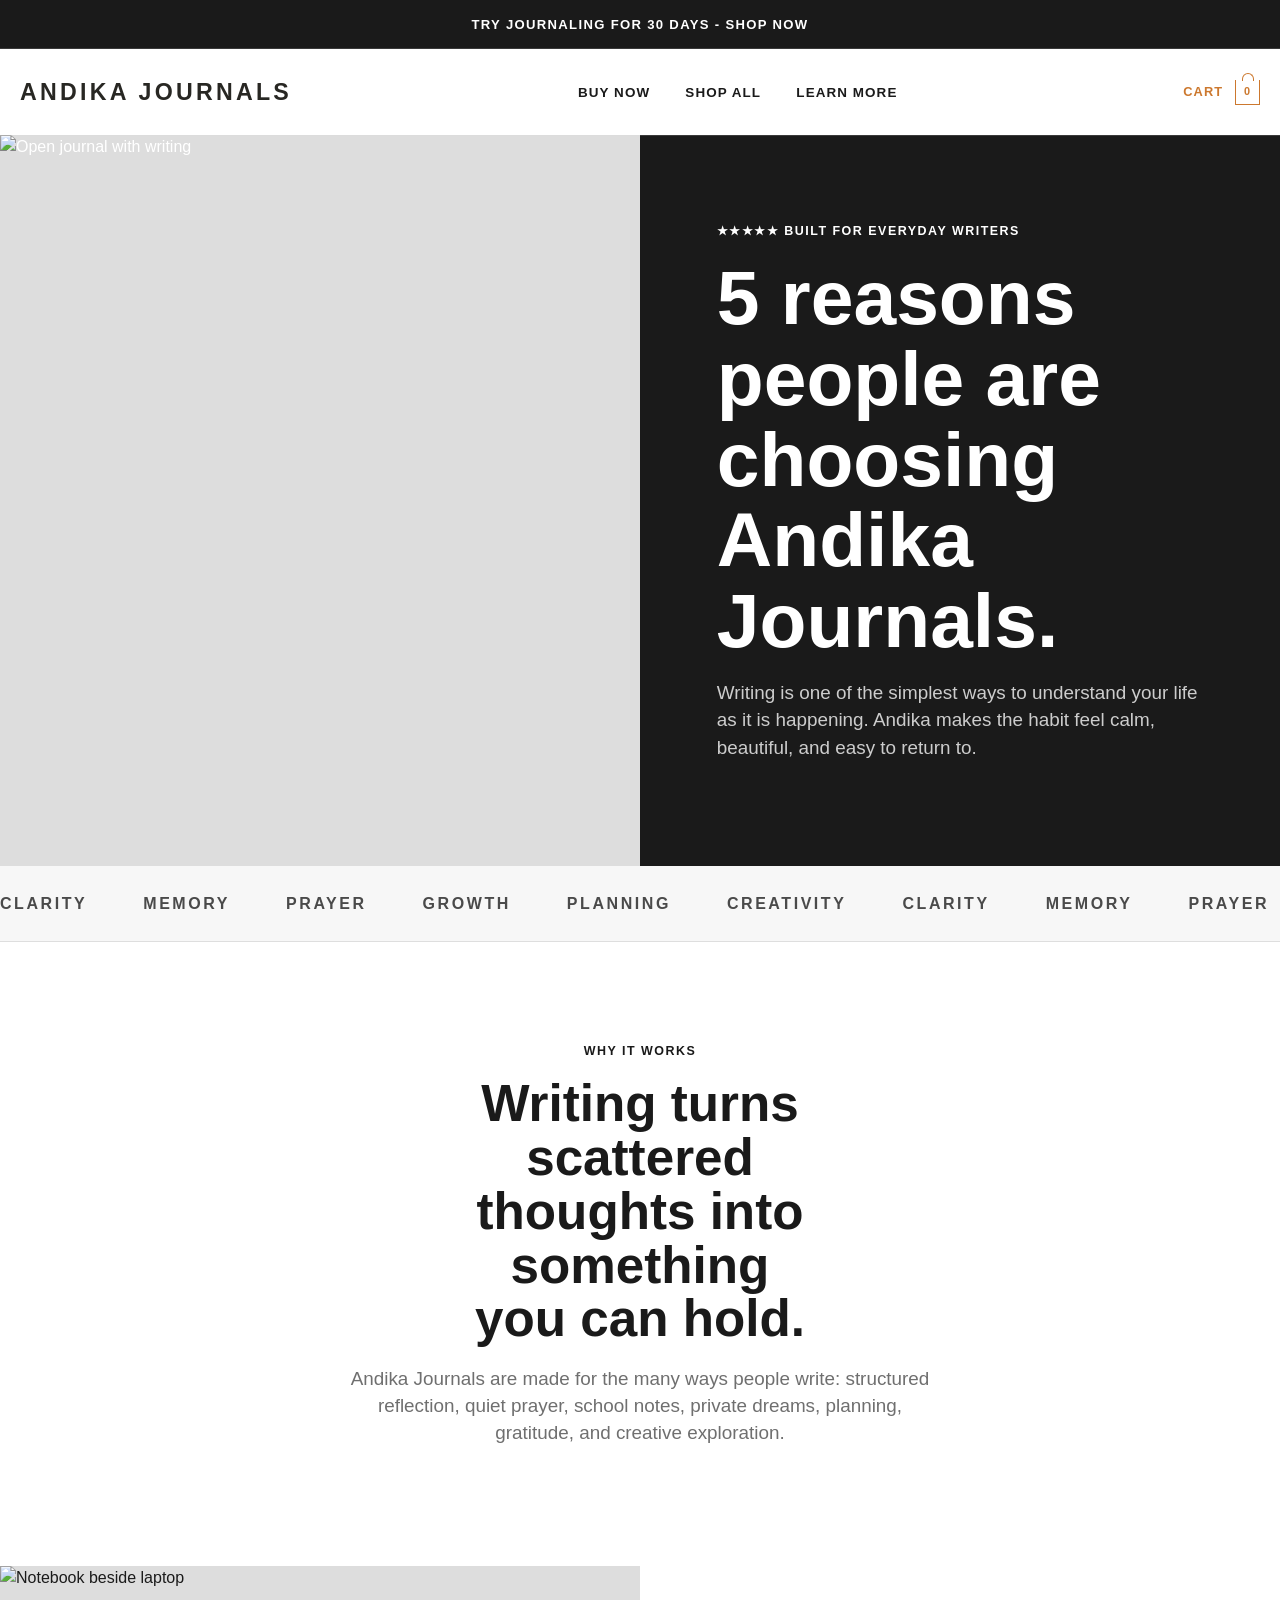
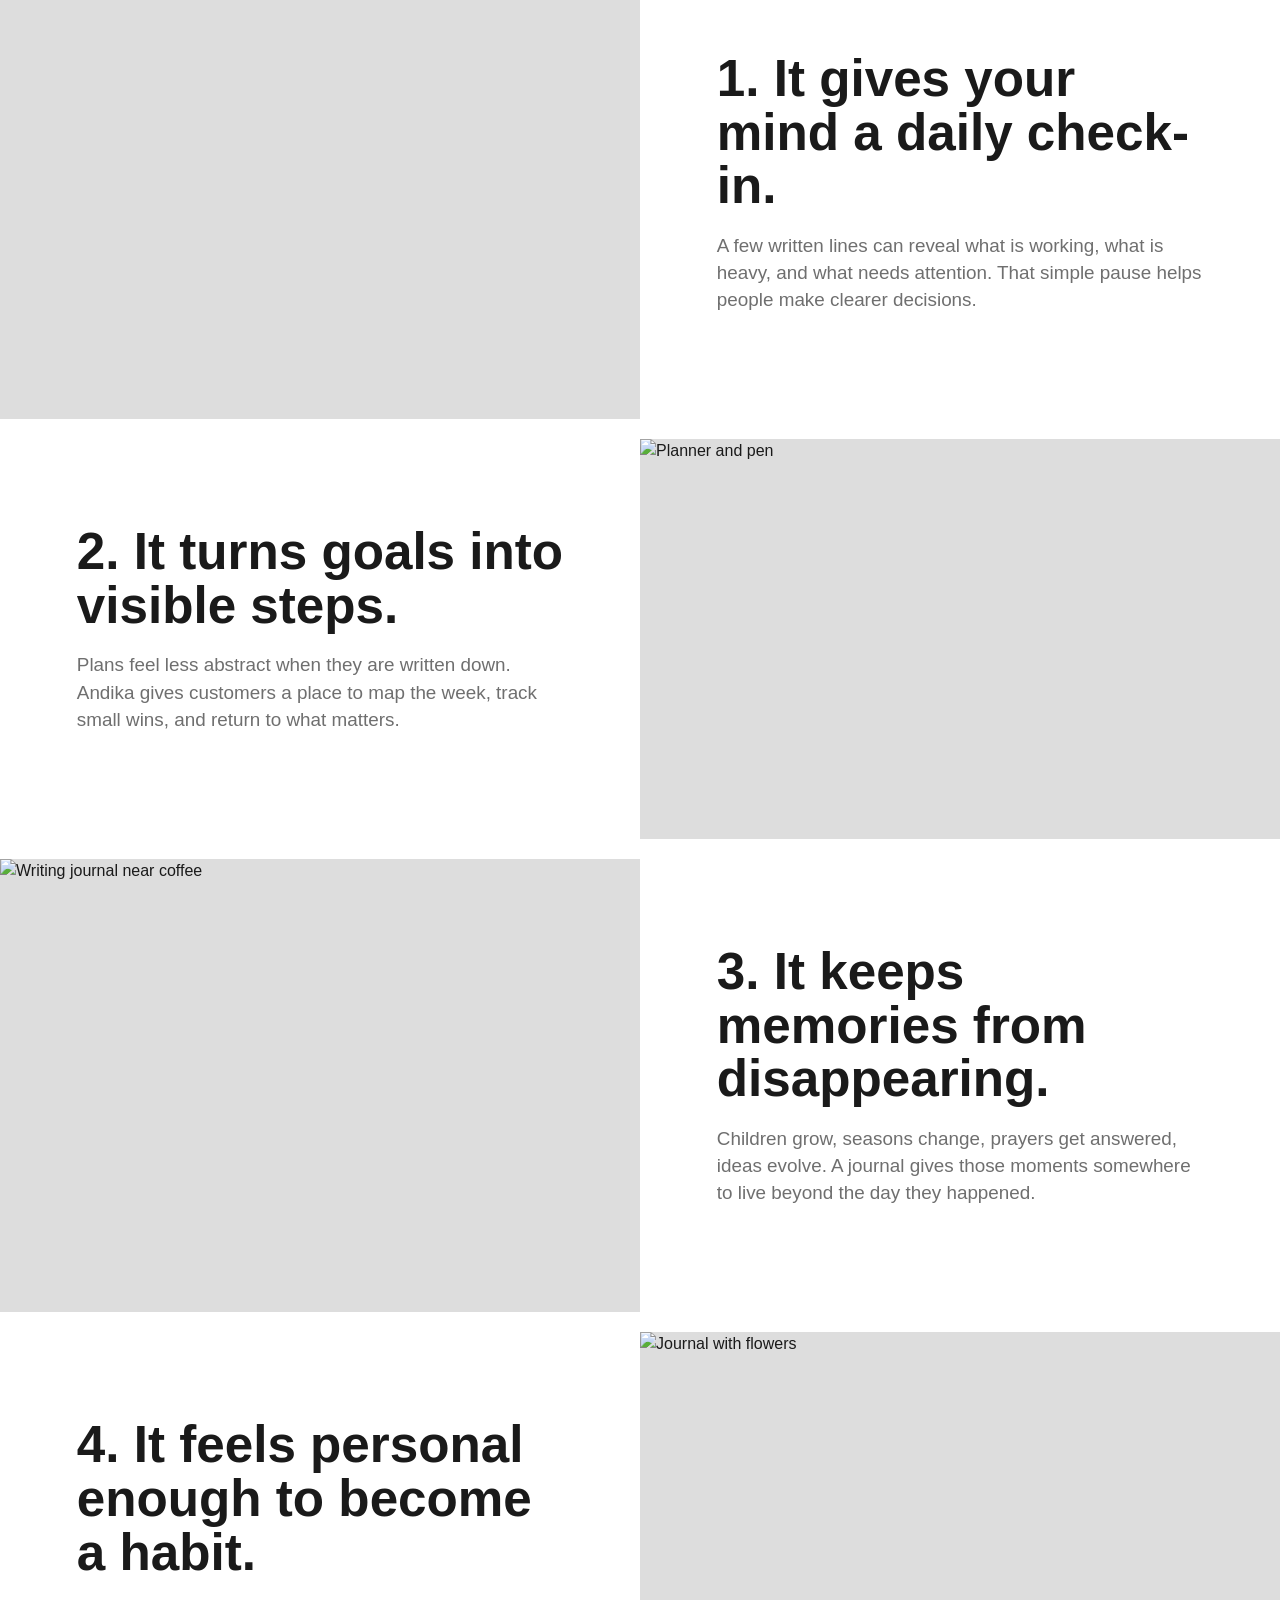
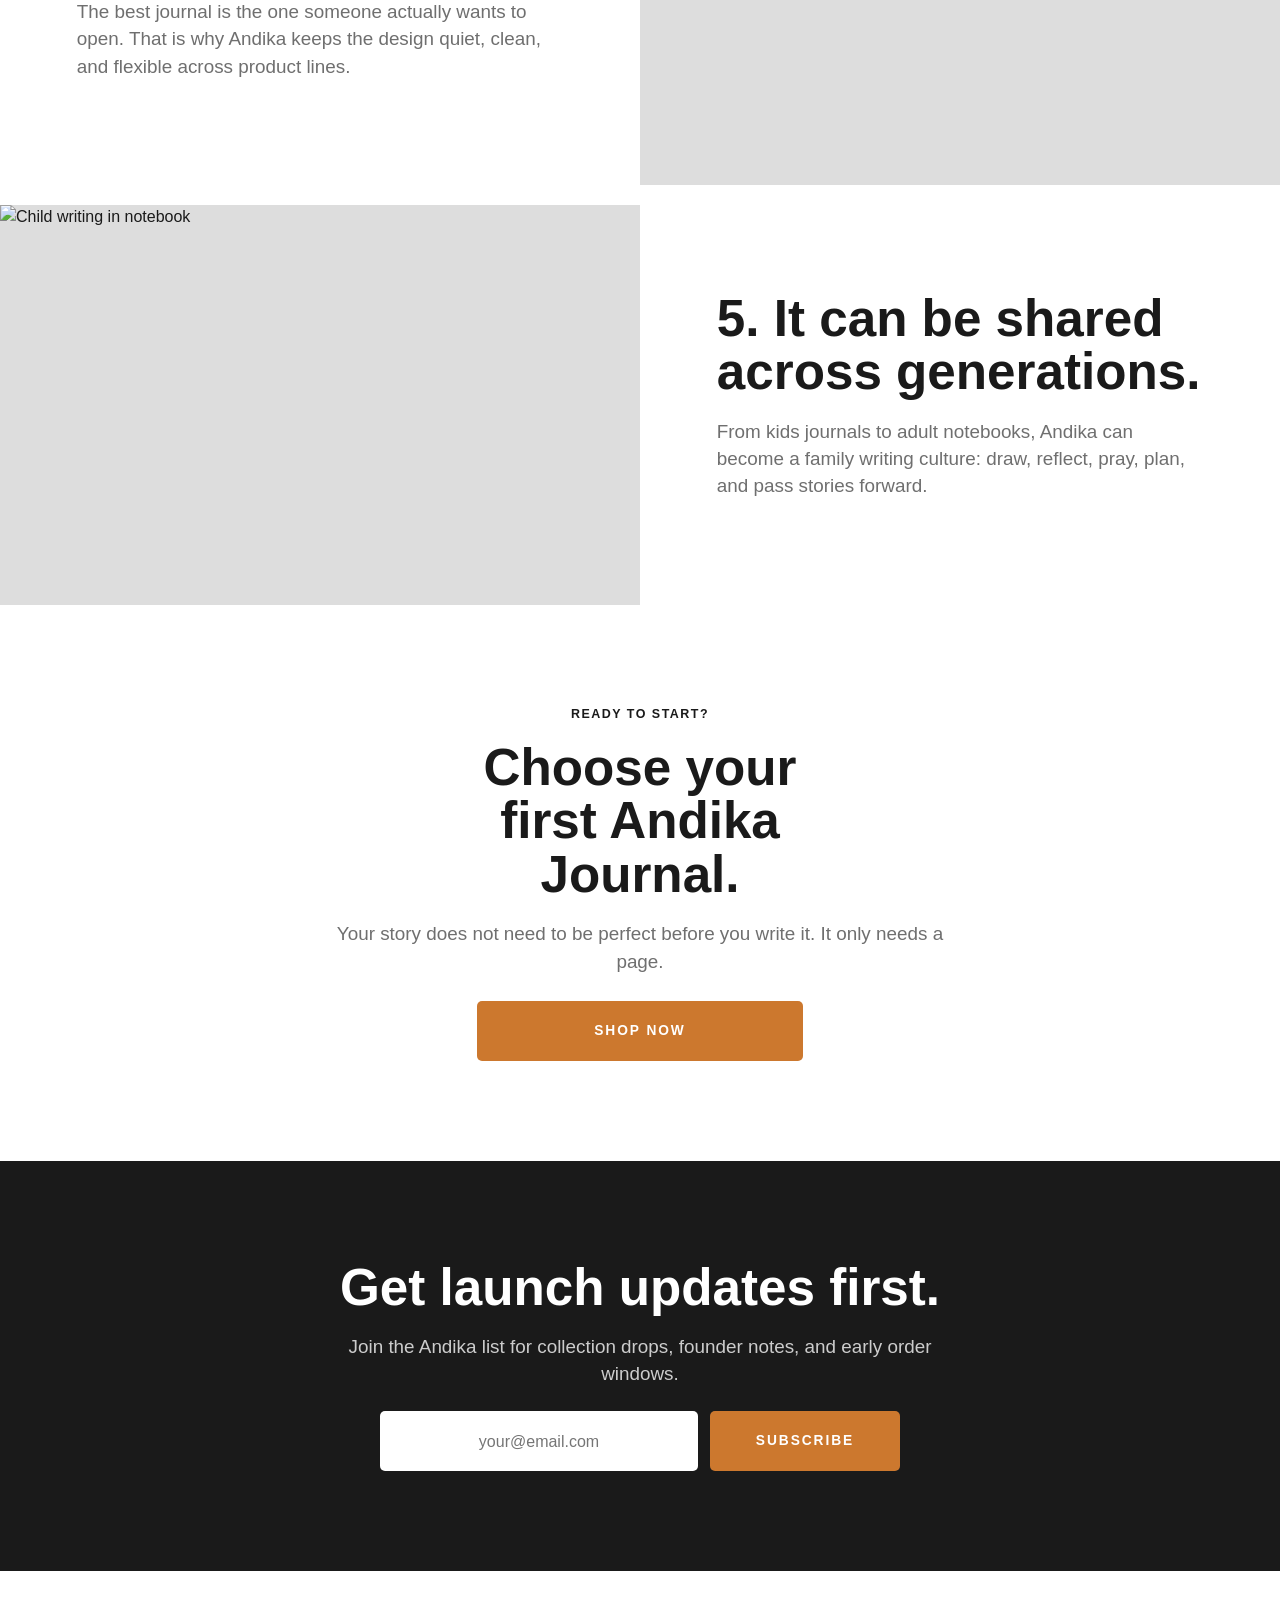
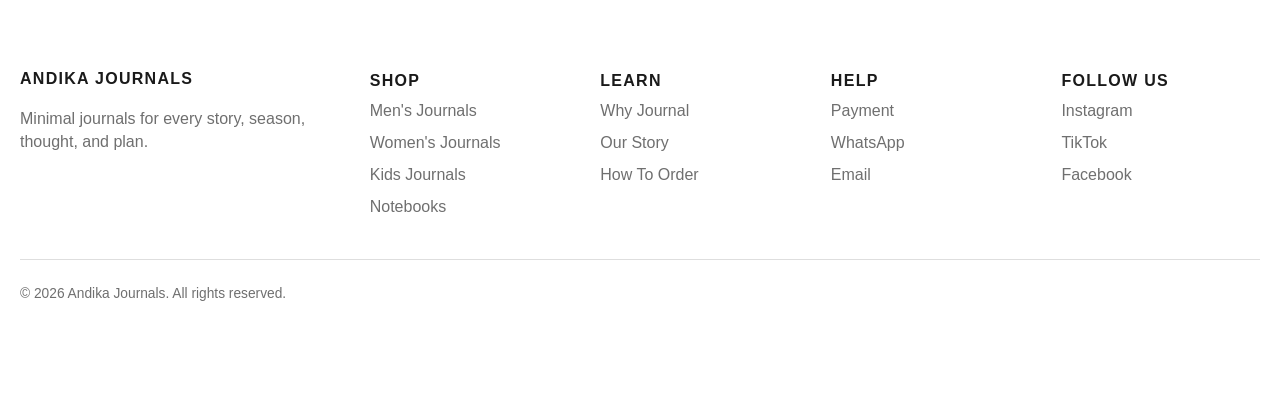
==== learn.html @ aefa87f6 "Redesign Andika Journals as multi-page demo" ====
<!doctype html>
<html lang="en">
<head>
  <meta charset="utf-8">
  <meta name="viewport" content="width=device-width, initial-scale=1">
  <title>5 Reasons To Start Journaling | Andika Journals</title>
  <meta name="description" content="Five reasons people use Andika Journals to write, reflect, grow, and share their stories.">
  <link rel="stylesheet" href="styles.css">
</head>
<body>
  <a class="announcement" href="shop.html">Try journaling for 30 days - shop now</a>

  <header class="site-header">
    <div class="header-inner">
      <button class="menu-toggle" type="button" aria-label="Open menu" aria-expanded="false" data-menu-toggle><span></span></button>
      <a class="brand" href="index.html">Andika Journals</a>
      <nav class="nav-links" aria-label="Primary navigation">
        <a href="shop.html#order">Buy Now</a>
        <a href="shop.html#collection">Shop All</a>
        <a href="learn.html">Learn More</a>
      </nav>
      <a class="header-action" href="shop.html#order"><span>Cart</span><span class="bag">0</span></a>
    </div>
    <nav class="mobile-panel" data-mobile-panel aria-label="Mobile navigation">
      <a href="shop.html#order">Buy Now</a>
      <a href="shop.html#collection">Shop All</a>
      <a href="learn.html">Learn More</a>
      <a href="index.html">Home</a>
    </nav>
  </header>

  <main>
    <section class="split-hero dark">
      <div class="split-media">
        <img src="https://images.unsplash.com/photo-1455390582262-044cdead277a?auto=format&fit=crop&w=1500&q=85" alt="Open journal with writing">
      </div>
      <div class="split-content">
        <p class="stars">★★★★★ Built for everyday writers</p>
        <h1>5 reasons people are choosing Andika Journals.</h1>
        <p class="text">Writing is one of the simplest ways to understand your life as it is happening. Andika makes the habit feel calm, beautiful, and easy to return to.</p>
      </div>
    </section>

    <section class="press-strip" aria-label="Reasons highlight">
      <div class="press-track">
        <span>Clarity</span><span>Memory</span><span>Prayer</span><span>Growth</span><span>Planning</span><span>Creativity</span>
        <span>Clarity</span><span>Memory</span><span>Prayer</span><span>Growth</span><span>Planning</span><span>Creativity</span>
      </div>
    </section>

    <section class="rich-text">
      <div class="page-width">
        <p class="eyebrow">Why it works</p>
        <h2>Writing turns scattered thoughts into something you can hold.</h2>
        <p class="text">Andika Journals are made for the many ways people write: structured reflection, quiet prayer, school notes, private dreams, planning, gratitude, and creative exploration.</p>
      </div>
    </section>

    <section class="reason-list">
      <article class="reason-row">
        <div class="split-media">
          <img src="https://images.unsplash.com/photo-1516321318423-f06f85e504b3?auto=format&fit=crop&w=1400&q=85" alt="Notebook beside laptop">
        </div>
        <div class="split-content">
          <h2>1. It gives your mind a daily check-in.</h2>
          <p class="text">A few written lines can reveal what is working, what is heavy, and what needs attention. That simple pause helps people make clearer decisions.</p>
        </div>
      </article>

      <article class="reason-row reverse">
        <div class="split-media">
          <img src="https://images.unsplash.com/photo-1506784983877-45594efa4cbe?auto=format&fit=crop&w=1400&q=85" alt="Planner and pen">
        </div>
        <div class="split-content">
          <h2>2. It turns goals into visible steps.</h2>
          <p class="text">Plans feel less abstract when they are written down. Andika gives customers a place to map the week, track small wins, and return to what matters.</p>
        </div>
      </article>

      <article class="reason-row">
        <div class="split-media">
          <img src="https://images.unsplash.com/photo-1499750310107-5fef28a66643?auto=format&fit=crop&w=1400&q=85" alt="Writing journal near coffee">
        </div>
        <div class="split-content">
          <h2>3. It keeps memories from disappearing.</h2>
          <p class="text">Children grow, seasons change, prayers get answered, ideas evolve. A journal gives those moments somewhere to live beyond the day they happened.</p>
        </div>
      </article>

      <article class="reason-row reverse">
        <div class="split-media">
          <img src="https://images.unsplash.com/photo-1512316609839-ce289d3eba0a?auto=format&fit=crop&w=1400&q=85" alt="Journal with flowers">
        </div>
        <div class="split-content">
          <h2>4. It feels personal enough to become a habit.</h2>
          <p class="text">The best journal is the one someone actually wants to open. That is why Andika keeps the design quiet, clean, and flexible across product lines.</p>
        </div>
      </article>

      <article class="reason-row">
        <div class="split-media">
          <img src="https://images.unsplash.com/photo-1503676260728-1c00da094a0b?auto=format&fit=crop&w=1400&q=85" alt="Child writing in notebook">
        </div>
        <div class="split-content">
          <h2>5. It can be shared across generations.</h2>
          <p class="text">From kids journals to adult notebooks, Andika can become a family writing culture: draw, reflect, pray, plan, and pass stories forward.</p>
        </div>
      </article>
    </section>

    <section class="rich-text">
      <div class="page-width">
        <p class="eyebrow">Ready to start?</p>
        <h2>Choose your first Andika Journal.</h2>
        <p class="text">Your story does not need to be perfect before you write it. It only needs a page.</p>
        <div class="actions" style="justify-content:center;">
          <a class="button" href="shop.html">Shop Now</a>
        </div>
      </div>
    </section>

    <section class="newsletter">
      <h2>Get launch updates first.</h2>
      <p class="text" style="margin-inline:auto;">Join the Andika list for collection drops, founder notes, and early order windows.</p>
      <form action="https://formspree.io/f/YOUR_FORM_ID" method="POST">
        <input type="email" name="email" placeholder="your@email.com" aria-label="Email address" required>
        <button class="button" type="submit">Subscribe</button>
      </form>
    </section>
  </main>

  <footer class="footer">
    <div class="page-width">
      <div class="footer-grid">
        <div><h2>Andika Journals</h2><p>Minimal journals for every story, season, thought, and plan.</p></div>
        <div><h3>Shop</h3><a href="shop.html#collection">Men's Journals</a><a href="shop.html#collection">Women's Journals</a><a href="shop.html#collection">Kids Journals</a><a href="shop.html#collection">Notebooks</a></div>
        <div><h3>Learn</h3><a href="learn.html">Why Journal</a><a href="index.html">Our Story</a><a href="shop.html#order">How To Order</a></div>
        <div><h3>Help</h3><a href="shop.html#order">Payment</a><a href="https://wa.me/254XXXXXXXXX?text=Hi%20I%20have%20a%20question%20about%20my%20order">WhatsApp</a><a href="mailto:hello@andikajournals.com">Email</a></div>
        <div><h3>Follow Us</h3><a href="#">Instagram</a><a href="#">TikTok</a><a href="#">Facebook</a></div>
      </div>
      <div class="footer-bottom">&copy; <span id="year"></span> Andika Journals. All rights reserved.</div>
    </div>
  </footer>

  <script src="script.js"></script>
</body>
</html>
---- styles.css ----
:root {
  --ink: #1a1a1a;
  --paper: #ffffff;
  --soft: #f7f7f7;
  --line: #dedede;
  --muted: #6f6f6f;
  --accent: #cc782e;
  --accent-dark: #a65e22;
  --max: 1240px;
}

* {
  box-sizing: border-box;
}

html {
  scroll-behavior: smooth;
}

body {
  margin: 0;
  background: var(--paper);
  color: var(--ink);
  font-family: "Arial", "Helvetica Neue", Helvetica, sans-serif;
  line-height: 1.45;
  -webkit-font-smoothing: antialiased;
}

img {
  display: block;
  width: 100%;
  height: 100%;
  object-fit: cover;
}

a {
  color: inherit;
  text-decoration: none;
}

button,
input,
select {
  font: inherit;
}

.announcement {
  background: var(--ink);
  color: var(--paper);
  display: block;
  padding: 0.95rem 1rem;
  text-align: center;
  font-size: 0.82rem;
  font-weight: 700;
  letter-spacing: 0.1em;
  text-transform: uppercase;
}

.site-header {
  position: sticky;
  top: 0;
  z-index: 50;
  background: var(--paper);
  box-shadow: 0 0 1px #d8d8d8;
}

.header-inner {
  width: min(100% - 2rem, var(--max));
  min-height: 86px;
  margin: 0 auto;
  display: grid;
  grid-template-columns: 44px 1fr auto;
  align-items: center;
  gap: 1rem;
}

.brand {
  justify-self: center;
  color: #282723;
  font-size: clamp(1.05rem, 2vw, 1.45rem);
  font-weight: 900;
  letter-spacing: 0.14em;
  text-transform: uppercase;
}

.menu-toggle {
  width: 44px;
  height: 44px;
  display: inline-flex;
  align-items: center;
  justify-content: center;
  border: 0;
  background: transparent;
  color: var(--ink);
  cursor: pointer;
}

.menu-toggle span,
.menu-toggle span::before,
.menu-toggle span::after {
  width: 19px;
  height: 1.5px;
  display: block;
  background: currentColor;
  content: "";
}

.menu-toggle span {
  position: relative;
}

.menu-toggle span::before,
.menu-toggle span::after {
  position: absolute;
  left: 0;
}

.menu-toggle span::before {
  top: -6px;
}

.menu-toggle span::after {
  top: 6px;
}

.nav-links {
  display: none;
  align-items: center;
  gap: 2.2rem;
  font-size: 0.84rem;
  font-weight: 700;
  letter-spacing: 0.08em;
  text-transform: uppercase;
}

.header-action {
  display: inline-flex;
  align-items: center;
  gap: 0.75rem;
  color: var(--accent);
  font-size: 0.8rem;
  font-weight: 800;
  letter-spacing: 0.08em;
  text-transform: uppercase;
}

.bag {
  width: 25px;
  height: 25px;
  display: inline-grid;
  place-items: center;
  border: 1.5px solid var(--accent);
  border-top-width: 0;
  position: relative;
  font-size: 0.68rem;
}

.bag::before {
  content: "";
  width: 10px;
  height: 7px;
  position: absolute;
  top: -7px;
  left: 50%;
  border: 1.5px solid var(--accent);
  border-bottom: 0;
  border-radius: 10px 10px 0 0;
  transform: translateX(-50%);
}

.mobile-panel {
  display: none;
  border-top: 1px solid var(--line);
  background: var(--paper);
}

.mobile-panel.open {
  display: block;
}

.mobile-panel a {
  display: block;
  padding: 1rem 1.5rem;
  border-bottom: 1px solid var(--line);
  font-size: 0.9rem;
  font-weight: 800;
  letter-spacing: 0.08em;
  text-transform: uppercase;
}

.button {
  min-height: 60px;
  width: 100%;
  max-width: 326px;
  display: inline-flex;
  align-items: center;
  justify-content: center;
  border: 0;
  border-radius: 5px;
  background: var(--accent);
  color: var(--paper);
  cursor: pointer;
  padding: 0 2rem;
  font-size: 0.86rem;
  font-weight: 800;
  letter-spacing: 0.14em;
  line-height: 1;
  text-align: center;
  text-transform: uppercase;
  transition: background 180ms ease, transform 180ms ease;
}

.button:hover {
  background: var(--accent-dark);
  transform: translateY(-1px);
}

.button.dark {
  background: var(--ink);
}

.button.dark:hover {
  background: #000;
}

.button.light {
  background: var(--paper);
  color: var(--ink);
}

.page-width {
  width: min(100% - 2rem, var(--max));
  margin: 0 auto;
}

.split-hero,
.split-section {
  display: grid;
  grid-template-columns: 1fr;
  background: var(--soft);
}

.split-hero.dark {
  background: var(--ink);
  color: var(--paper);
}

.split-media {
  min-height: 360px;
  background: #ddd;
}

.split-content {
  min-height: 360px;
  display: flex;
  flex-direction: column;
  justify-content: center;
  padding: clamp(2.5rem, 7vw, 5.4rem) clamp(1.5rem, 6vw, 5rem);
}

.split-content.center {
  align-items: center;
  text-align: center;
}

.split-content.white {
  background: var(--paper);
  color: var(--ink);
}

.stars,
.eyebrow {
  margin: 0 0 1.1rem;
  font-size: 0.78rem;
  font-weight: 800;
  letter-spacing: 0.12em;
  text-transform: uppercase;
}

.stars {
  color: inherit;
}

h1,
h2,
h3,
p {
  margin-top: 0;
}

h1,
h2 {
  margin-bottom: 1.15rem;
  color: inherit;
  font-weight: 800;
  letter-spacing: 0;
  line-height: 1.05;
}

h1 {
  font-size: clamp(2.55rem, 6vw, 5.6rem);
}

h2 {
  font-size: clamp(2rem, 4vw, 3.65rem);
}

h3 {
  margin-bottom: 0.55rem;
  font-size: 1.16rem;
  font-weight: 800;
  line-height: 1.2;
}

.text {
  max-width: 38rem;
  color: var(--muted);
  font-size: clamp(1rem, 2vw, 1.18rem);
}

.dark .text,
.newsletter .text {
  color: rgba(255, 255, 255, 0.78);
}

.actions {
  display: flex;
  flex-wrap: wrap;
  gap: 1rem;
  margin-top: 1.6rem;
}

.center .actions {
  justify-content: center;
}

.press-strip {
  overflow: hidden;
  background: var(--soft);
  border-bottom: 1px solid var(--line);
}

.press-track {
  width: max-content;
  display: flex;
  gap: 3.5rem;
  padding: 1.6rem 0;
  animation: marquee 28s linear infinite;
}

.press-track span {
  color: #111;
  font-size: 1rem;
  font-weight: 900;
  letter-spacing: 0.16em;
  text-transform: uppercase;
  opacity: 0.75;
}

@keyframes marquee {
  from {
    transform: translateX(0);
  }
  to {
    transform: translateX(-50%);
  }
}

.rich-text {
  padding: clamp(3rem, 8vw, 6.25rem) 0;
  text-align: center;
}

.rich-text h2 {
  max-width: 12ch;
  margin-inline: auto;
}

.rich-text .text {
  margin-inline: auto;
}

.section {
  padding: clamp(3.2rem, 7vw, 6.25rem) 0;
}

.section-head {
  margin-bottom: 2.2rem;
  text-align: center;
}

.section-head h2 {
  max-width: 14ch;
  margin-inline: auto;
}

.product-grid {
  display: grid;
  grid-template-columns: 1fr;
  gap: 1rem;
}

.product-card {
  position: relative;
  overflow: hidden;
  background: var(--soft);
}

.product-image {
  aspect-ratio: 1 / 1.16;
  background: #ddd;
}

.product-card:hover .quick-shop,
.product-card:focus-within .quick-shop {
  opacity: 1;
  transform: translateY(0);
}

.badge {
  position: absolute;
  top: 1rem;
  left: 1rem;
  z-index: 2;
  background: var(--accent);
  color: var(--paper);
  padding: 0.45rem 0.7rem;
  border-radius: 2px;
  font-size: 0.72rem;
  font-weight: 800;
  letter-spacing: 0.09em;
  text-transform: uppercase;
}

.quick-shop {
  position: absolute;
  right: 1.4rem;
  bottom: 8.3rem;
  left: 1.4rem;
  opacity: 0;
  transform: translateY(12px);
  transition: opacity 180ms ease, transform 180ms ease;
}

.product-info {
  background: var(--paper);
  padding: 1.35rem 0 0;
}

.product-info h3 {
  margin-bottom: 0.2rem;
}

.product-tag {
  margin-bottom: 0.55rem;
  color: var(--muted);
  font-size: 0.95rem;
}

.price {
  display: flex;
  align-items: baseline;
  gap: 0.55rem;
  font-size: 0.96rem;
  font-weight: 800;
}

.price s {
  color: var(--muted);
  font-weight: 500;
}

.benefits {
  display: grid;
  grid-template-columns: 1fr;
  gap: 1rem;
}

.benefit {
  padding: 2rem 1.4rem;
  border: 1px solid var(--line);
  text-align: center;
}

.benefit svg {
  width: 42px;
  height: 42px;
  margin-bottom: 1.2rem;
  color: var(--accent);
}

.quotes {
  display: grid;
  grid-template-columns: 1fr;
  gap: 1rem;
}

.quote {
  padding: 1.8rem;
  background: var(--soft);
}

.quote p {
  font-size: 1.1rem;
}

.quote strong {
  font-size: 0.85rem;
  letter-spacing: 0.08em;
  text-transform: uppercase;
}

.newsletter {
  background: var(--ink);
  color: var(--paper);
  padding: clamp(4.5rem, 9vw, 6.25rem) 1rem;
  text-align: center;
}

.newsletter h2 {
  margin-inline: auto;
}

.newsletter form {
  width: min(100%, 520px);
  margin: 1.5rem auto 0;
  display: flex;
  flex-direction: column;
  gap: 0.75rem;
}

.newsletter input {
  min-height: 60px;
  width: 100%;
  border: 0;
  border-radius: 5px;
  padding: 0 1rem;
  text-align: center;
}

.footer {
  padding: clamp(4rem, 8vw, 6.25rem) 0;
  background: var(--paper);
}

.footer-grid {
  display: grid;
  grid-template-columns: 1fr;
  gap: 2rem;
}

.footer h2,
.footer h3 {
  font-size: 1rem;
  letter-spacing: 0.08em;
  text-transform: uppercase;
}

.footer p,
.footer a {
  color: var(--muted);
}

.footer a {
  display: block;
  margin: 0.55rem 0;
}

.footer-bottom {
  margin-top: 2rem;
  padding-top: 1.5rem;
  border-top: 1px solid var(--line);
  color: var(--muted);
  font-size: 0.86rem;
}

.order-layout {
  display: grid;
  grid-template-columns: 1fr;
  gap: 2rem;
}

.order-card {
  padding: 1.5rem;
  background: var(--soft);
}

.order-form {
  display: grid;
  gap: 1rem;
}

.field-grid {
  display: grid;
  gap: 1rem;
}

label {
  display: grid;
  gap: 0.45rem;
  color: var(--ink);
  font-size: 0.86rem;
  font-weight: 800;
  letter-spacing: 0.06em;
  text-transform: uppercase;
}

input,
select {
  min-height: 56px;
  width: 100%;
  border: 1px solid var(--line);
  border-radius: 2px;
  background: var(--paper);
  color: var(--ink);
  padding: 0 0.9rem;
  text-transform: none;
}

input:focus,
select:focus {
  border-color: var(--accent);
  outline: 2px solid rgba(204, 120, 46, 0.2);
}

.payment-panel {
  display: none;
  margin-top: 1.2rem;
  padding: 1.4rem;
  border: 1px solid var(--line);
  background: var(--paper);
}

.payment-panel.show {
  display: block;
}

.status {
  min-height: 1.2rem;
  color: var(--accent-dark);
  font-weight: 800;
}

.reason-list {
  display: grid;
  gap: 1.25rem;
}

.reason-row {
  display: grid;
  grid-template-columns: 1fr;
  gap: 0;
}

.reason-row .split-media {
  min-height: 320px;
}

.reason-row .split-content {
  min-height: auto;
  background: var(--paper);
}

@media (min-width: 750px) {
  .header-inner {
    grid-template-columns: auto 1fr auto;
  }

  .brand {
    justify-self: start;
  }

  .menu-toggle {
    display: none;
  }

  .nav-links {
    display: flex;
    justify-self: center;
  }

  .split-hero,
  .split-section,
  .reason-row {
    grid-template-columns: 1fr 1fr;
  }

  .split-section.reverse .split-media,
  .reason-row.reverse .split-media {
    order: 2;
  }

  .split-media {
    min-height: 620px;
  }

  .product-grid {
    grid-template-columns: repeat(2, 1fr);
    gap: 1.5rem;
  }

  .benefits {
    grid-template-columns: repeat(4, 1fr);
  }

  .quotes {
    grid-template-columns: repeat(3, 1fr);
  }

  .newsletter form {
    flex-direction: row;
  }

  .newsletter .button {
    max-width: 190px;
  }

  .footer-grid {
    grid-template-columns: 1.6fr repeat(4, 1fr);
  }

  .field-grid {
    grid-template-columns: repeat(2, 1fr);
  }

  .order-layout {
    grid-template-columns: 0.85fr 1.15fr;
  }
}

@media (min-width: 1050px) {
  .product-grid {
    grid-template-columns: repeat(4, 1fr);
  }
}

@media (max-width: 520px) {
  .header-action span:not(.bag) {
    display: none;
  }

  .split-content {
    padding-inline: 1.25rem;
  }

  .button {
    max-width: none;
  }

  .quick-shop {
    position: static;
    opacity: 1;
    transform: none;
    padding-top: 1rem;
  }
}
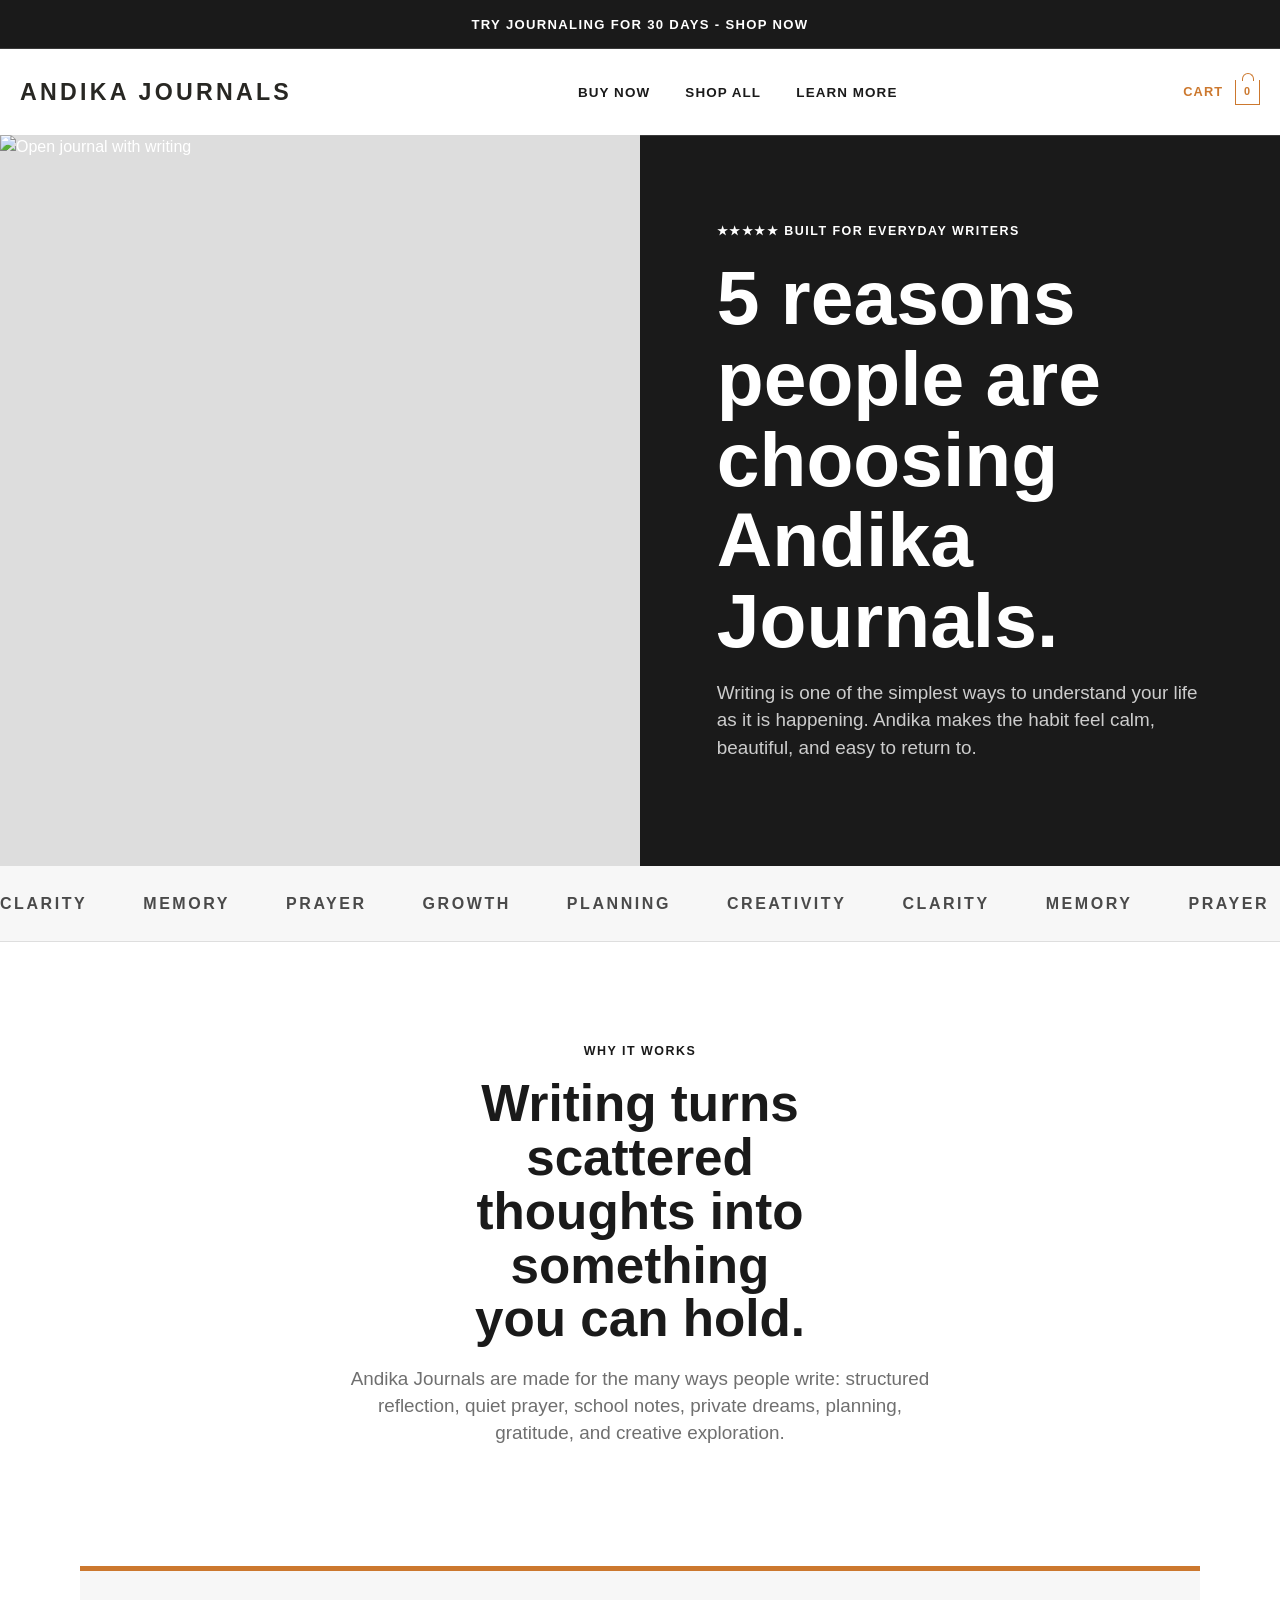
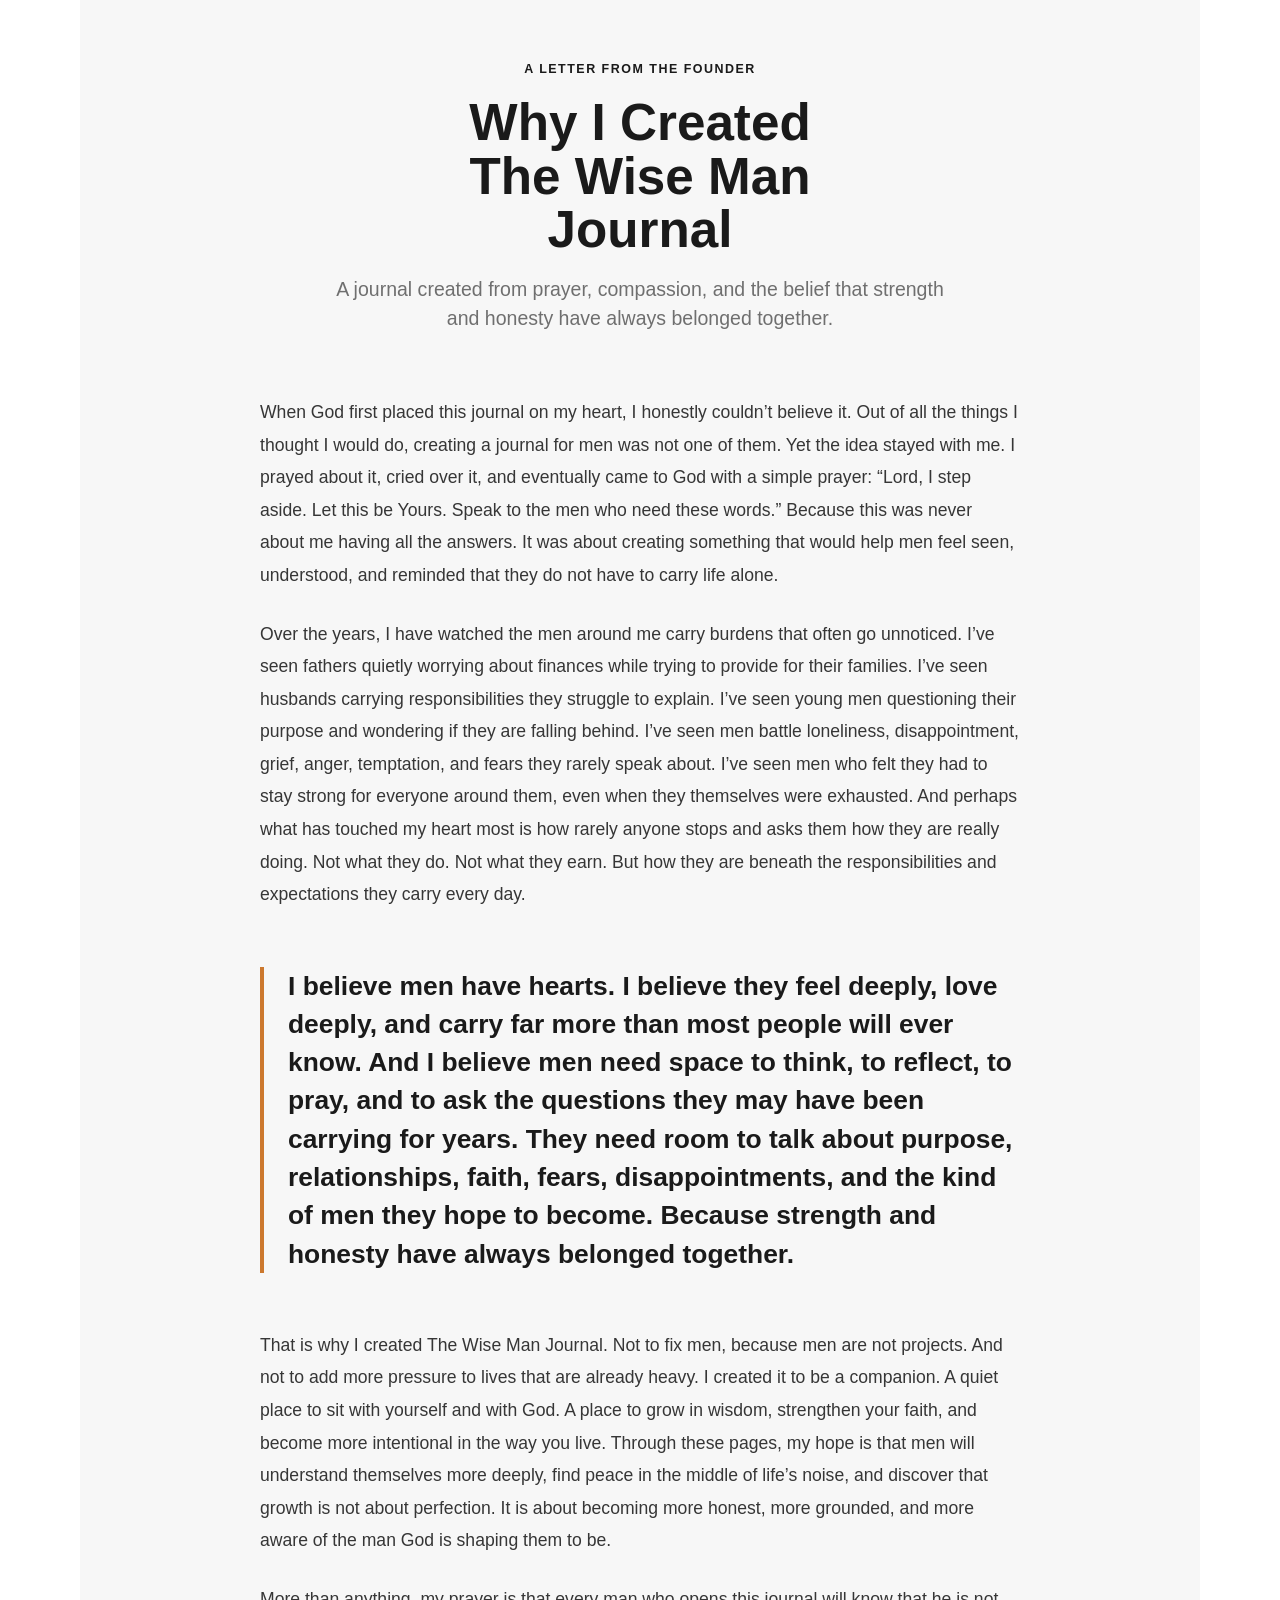
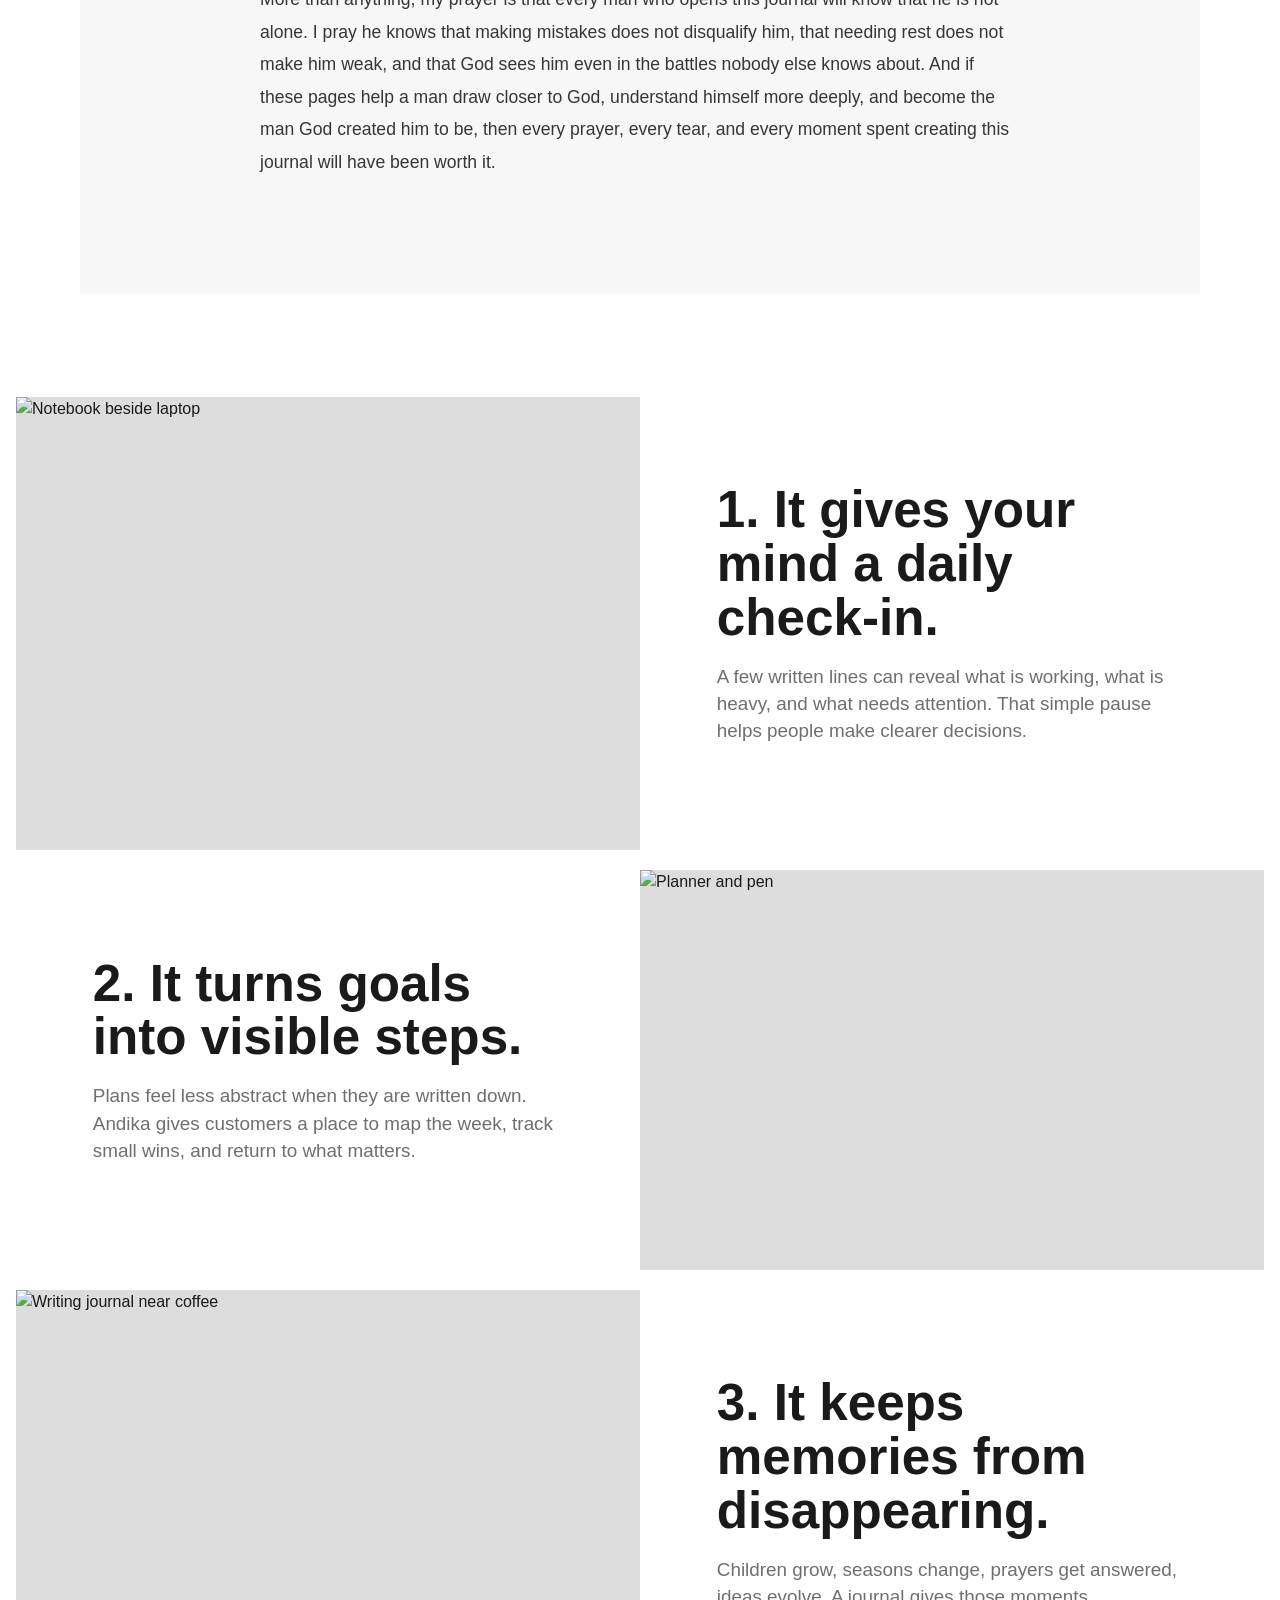
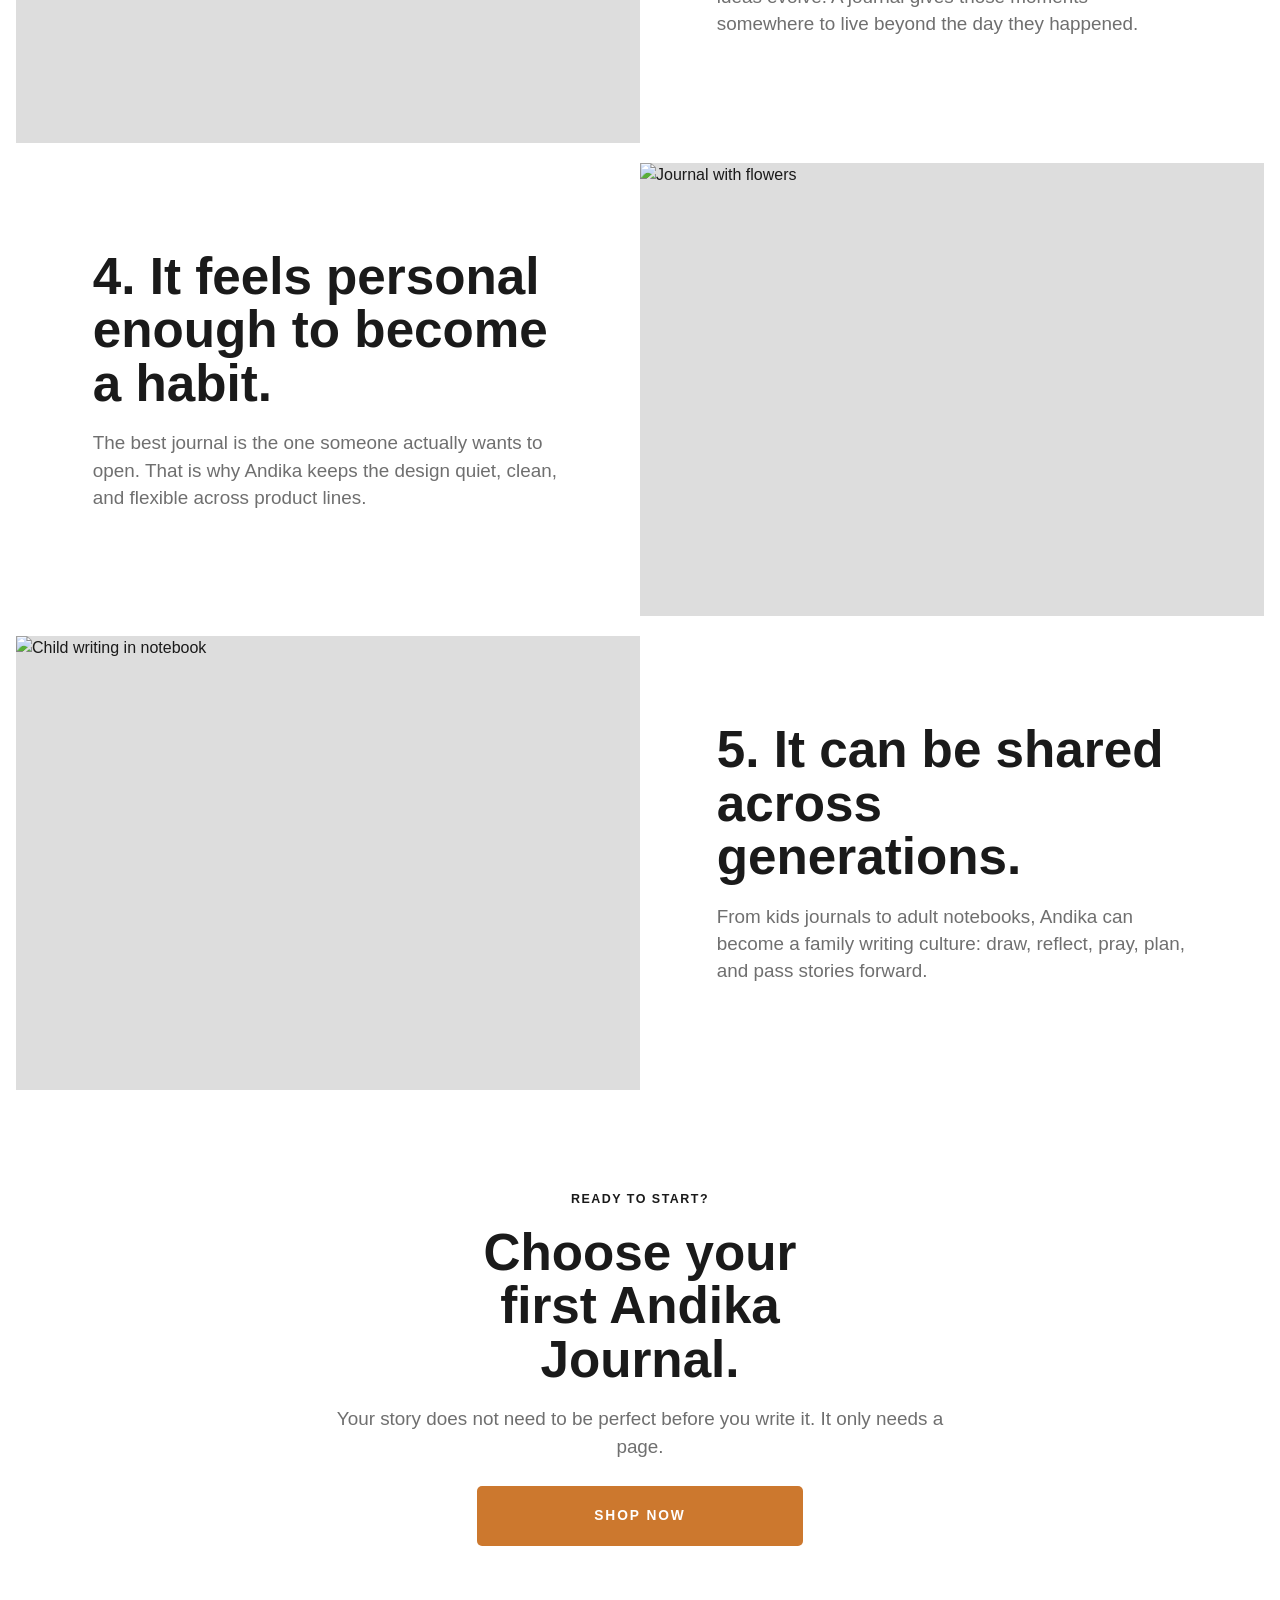
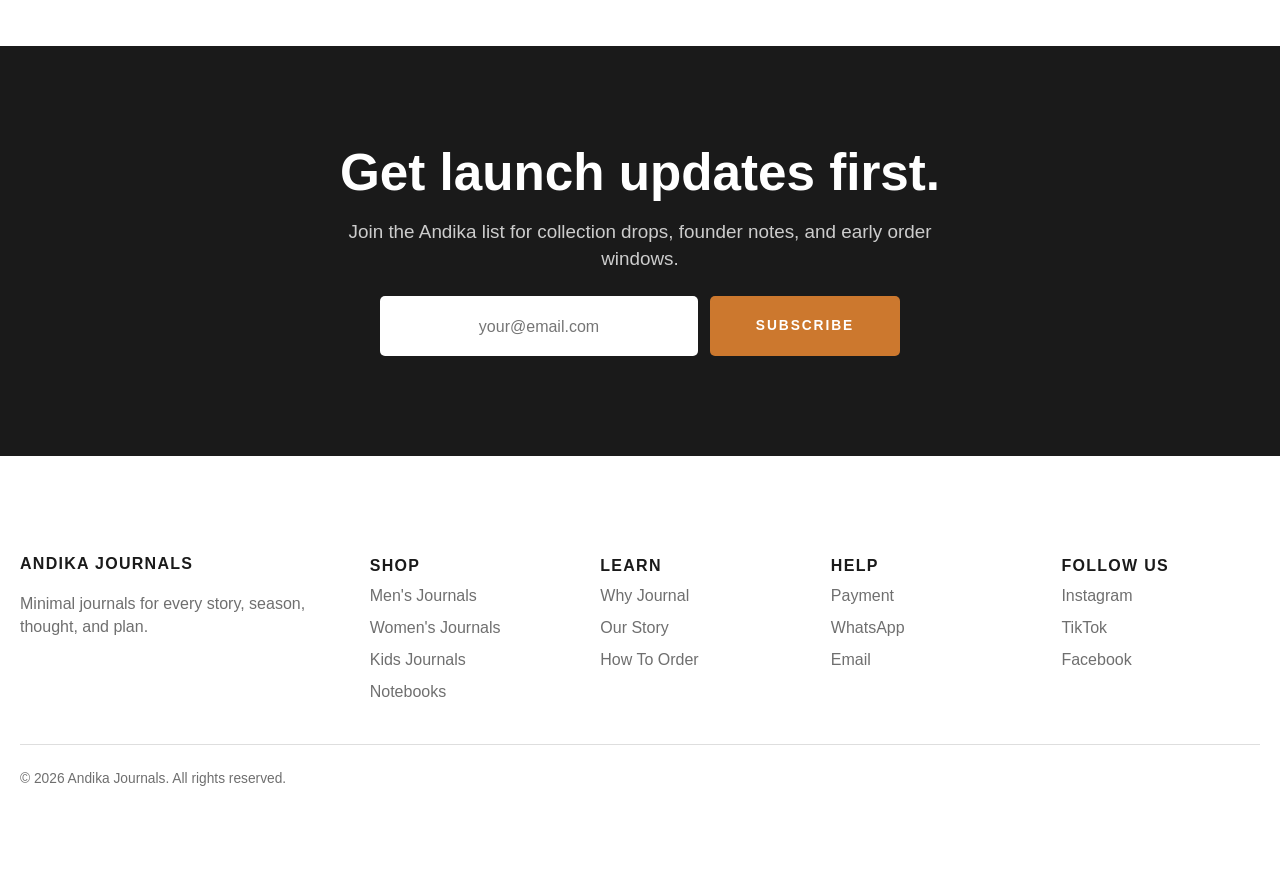
==== commit 51fff131: "Add Wise Man Journal founder story" ====
--- a/learn.html
+++ b/learn.html
@@ -53,6 +53,27 @@
         <p class="eyebrow">Why it works</p>
         <h2>Writing turns scattered thoughts into something you can hold.</h2>
         <p class="text">Andika Journals are made for the many ways people write: structured reflection, quiet prayer, school notes, private dreams, planning, gratitude, and creative exploration.</p>
+      </div>
+    </section>
+
+    <section class="founder-story" id="founder-story">
+      <div class="founder-story-head">
+        <p class="eyebrow">A letter from the founder</p>
+        <h2>Why I Created The Wise Man Journal</h2>
+        <p class="founder-intro">A journal created from prayer, compassion, and the belief that strength and honesty have always belonged together.</p>
+      </div>
+
+      <div class="founder-letter">
+        <p>When God first placed this journal on my heart, I honestly couldn’t believe it. Out of all the things I thought I would do, creating a journal for men was not one of them. Yet the idea stayed with me. I prayed about it, cried over it, and eventually came to God with a simple prayer: “Lord, I step aside. Let this be Yours. Speak to the men who need these words.” Because this was never about me having all the answers. It was about creating something that would help men feel seen, understood, and reminded that they do not have to carry life alone.</p>
+
+        <p>Over the years, I have watched the men around me carry burdens that often go unnoticed. I’ve seen fathers quietly worrying about finances while trying to provide for their families. I’ve seen husbands carrying responsibilities they struggle to explain. I’ve seen young men questioning their purpose and wondering if they are falling behind. I’ve seen men battle loneliness, disappointment, grief, anger, temptation, and fears they rarely speak about. I’ve seen men who felt they had to stay strong for everyone around them, even when they themselves were exhausted. And perhaps what has touched my heart most is how rarely anyone stops and asks them how they are really doing. Not what they do. Not what they earn. But how they are beneath the responsibilities and expectations they carry every day.</p>
+
+        <p class="founder-belief">I believe men have hearts. I believe they feel deeply, love deeply, and carry far more than most people will ever know. And I believe men need space to think, to reflect, to pray, and to ask the questions they may have been carrying for years. They need room to talk about purpose, relationships, faith, fears, disappointments, and the kind of men they hope to become. Because strength and honesty have always belonged together.</p>
+
+        <p>That is why I created The Wise Man Journal. Not to fix men, because men are not projects. And not to add more pressure to lives that are already heavy. I created it to be a companion. A quiet place to sit with yourself and with God. A place to grow in wisdom, strengthen your faith, and become more intentional in the way you live. Through these pages, my hope is that men will understand themselves more deeply, find peace in the middle of life’s noise, and discover that growth is not about perfection. It is about becoming more honest, more grounded, and more aware of the man God is shaping them to be.</p>
+
+        <p>More than anything, my prayer is that every man who opens this journal will know that he is not alone. I pray he knows that making mistakes does not disqualify him, that needing rest does not make him weak, and that God sees him even in the battles nobody else knows about. And if these pages help a man draw closer to God, understand himself more deeply, and become the man God created him to be, then every prayer, every tear, and every moment spent creating this journal will have been worth it.</p>
+
       </div>
     </section>
 
@@ -135,7 +156,7 @@
         <div><h2>Andika Journals</h2><p>Minimal journals for every story, season, thought, and plan.</p></div>
         <div><h3>Shop</h3><a href="shop.html#collection">Men's Journals</a><a href="shop.html#collection">Women's Journals</a><a href="shop.html#collection">Kids Journals</a><a href="shop.html#collection">Notebooks</a></div>
         <div><h3>Learn</h3><a href="learn.html">Why Journal</a><a href="index.html">Our Story</a><a href="shop.html#order">How To Order</a></div>
-        <div><h3>Help</h3><a href="shop.html#order">Payment</a><a href="https://wa.me/254XXXXXXXXX?text=Hi%20I%20have%20a%20question%20about%20my%20order">WhatsApp</a><a href="mailto:hello@andikajournals.com">Email</a></div>
+        <div><h3>Help</h3><a href="shop.html#order">Payment</a><a href="https://wa.me/254720633009?text=Hi%20I%20have%20a%20question%20about%20my%20order">WhatsApp</a><a href="mailto:hello@andikajournals.com">Email</a></div>
         <div><h3>Follow Us</h3><a href="#">Instagram</a><a href="#">TikTok</a><a href="#">Facebook</a></div>
       </div>
       <div class="footer-bottom">&copy; <span id="year"></span> Andika Journals. All rights reserved.</div>
--- a/styles.css
+++ b/styles.css
@@ -240,7 +240,13 @@
   background: var(--soft);
 }
 
-.split-hero.dark {
+.split-section {
+  width: min(100% - 2rem, 1560px);
+  margin: clamp(2rem, 5vw, 4rem) auto;
+}
+
+.split-hero.dark,
+.split-section.dark {
   background: var(--ink);
   color: var(--paper);
 }
@@ -641,12 +647,62 @@
   font-weight: 800;
 }
 
+.founder-story {
+  width: min(100% - 2rem, 1120px);
+  margin: 0 auto clamp(4rem, 8vw, 7rem);
+  padding: clamp(3rem, 7vw, 6rem) clamp(1.25rem, 6vw, 5.5rem);
+  border-top: 5px solid var(--accent);
+  background: var(--soft);
+}
+
+.founder-story-head {
+  max-width: 760px;
+  margin: 0 auto clamp(2.5rem, 5vw, 4rem);
+  text-align: center;
+}
+
+.founder-story-head h2 {
+  max-width: 15ch;
+  margin-inline: auto;
+}
+
+.founder-intro {
+  max-width: 620px;
+  margin: 0 auto;
+  color: var(--muted);
+  font-size: clamp(1.05rem, 2vw, 1.22rem);
+}
+
+.founder-letter {
+  max-width: 760px;
+  margin: 0 auto;
+  color: #363636;
+  font-size: clamp(1rem, 1.5vw, 1.1rem);
+  line-height: 1.85;
+}
+
+.founder-letter p {
+  margin-bottom: 1.65rem;
+}
+
+.founder-letter .founder-belief {
+  margin: clamp(2rem, 5vw, 3.5rem) 0;
+  padding: 0 0 0 1.5rem;
+  border-left: 4px solid var(--accent);
+  color: var(--ink);
+  font-size: clamp(1.2rem, 2.4vw, 1.65rem);
+  font-weight: 700;
+  line-height: 1.45;
+}
+
 .reason-list {
   display: grid;
   gap: 1.25rem;
 }
 
 .reason-row {
+  width: min(100% - 2rem, 1560px);
+  margin: 0 auto;
   display: grid;
   grid-template-columns: 1fr;
   gap: 0;
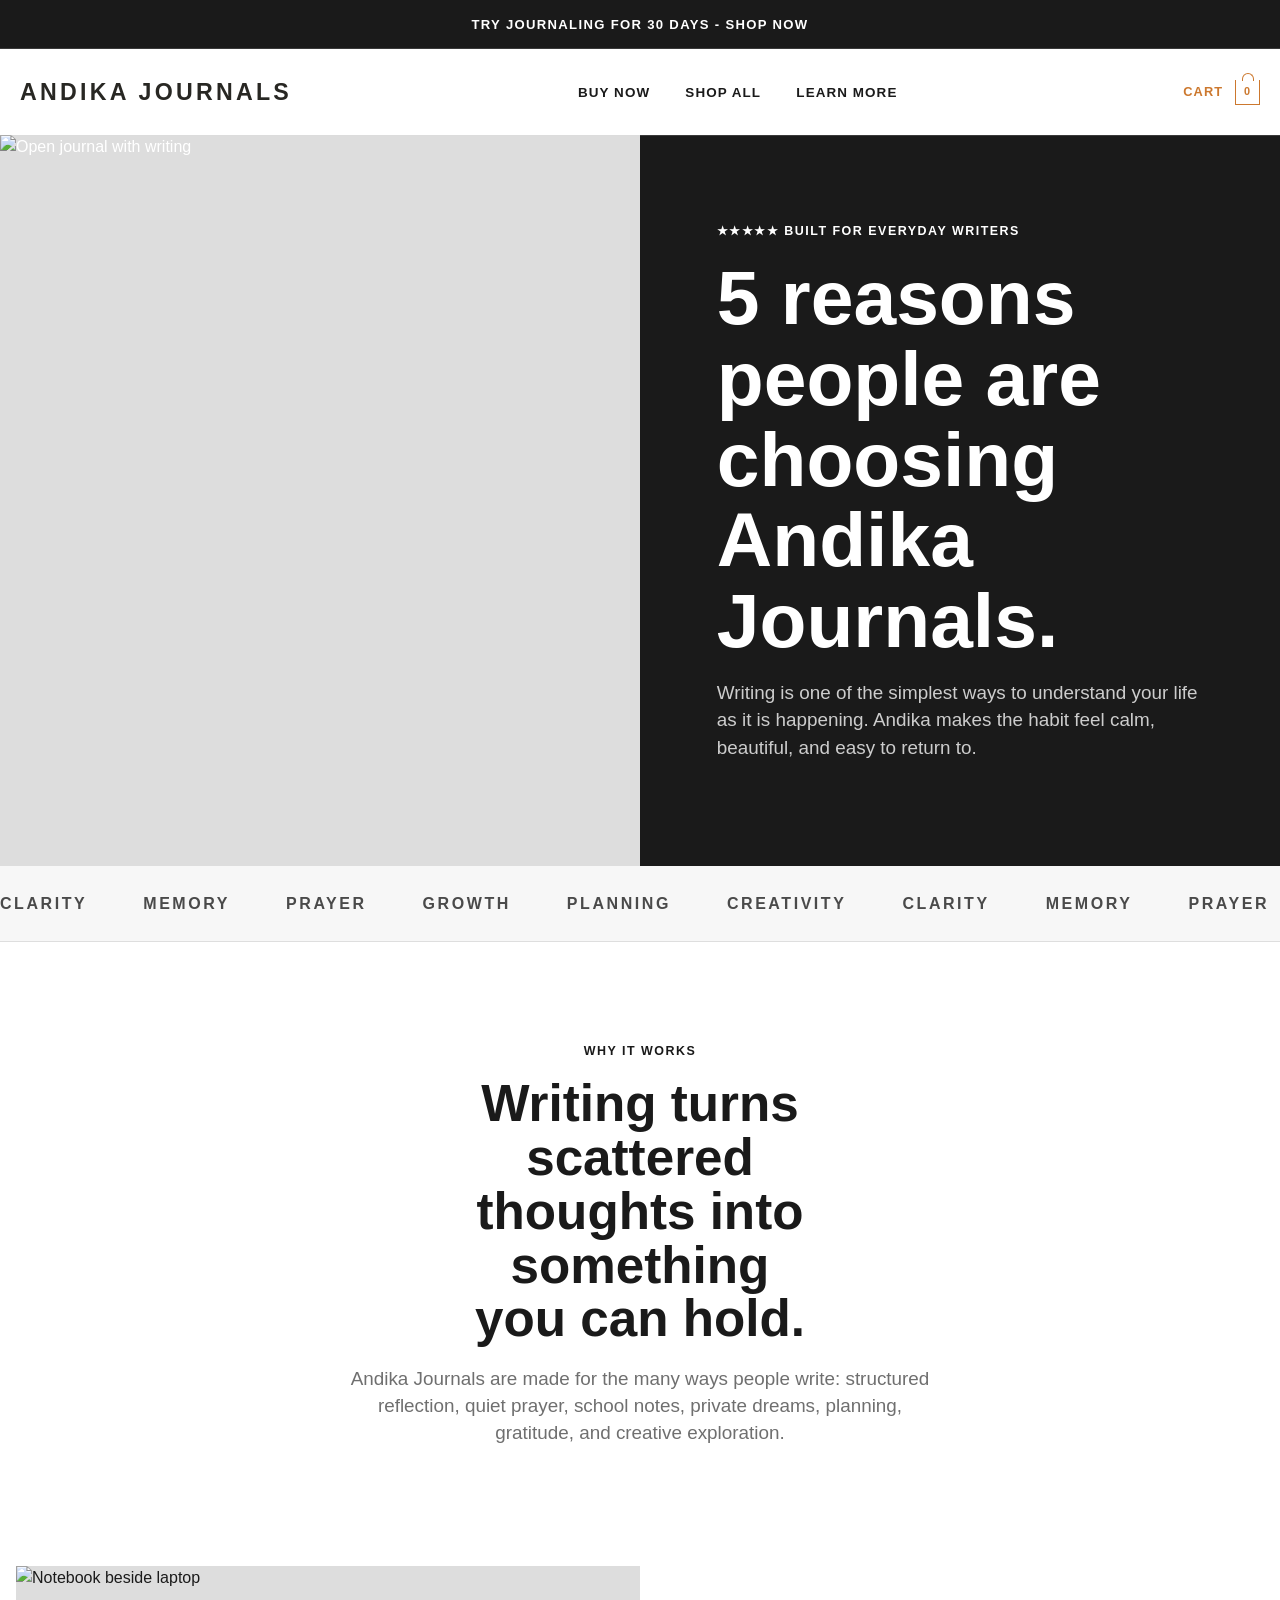
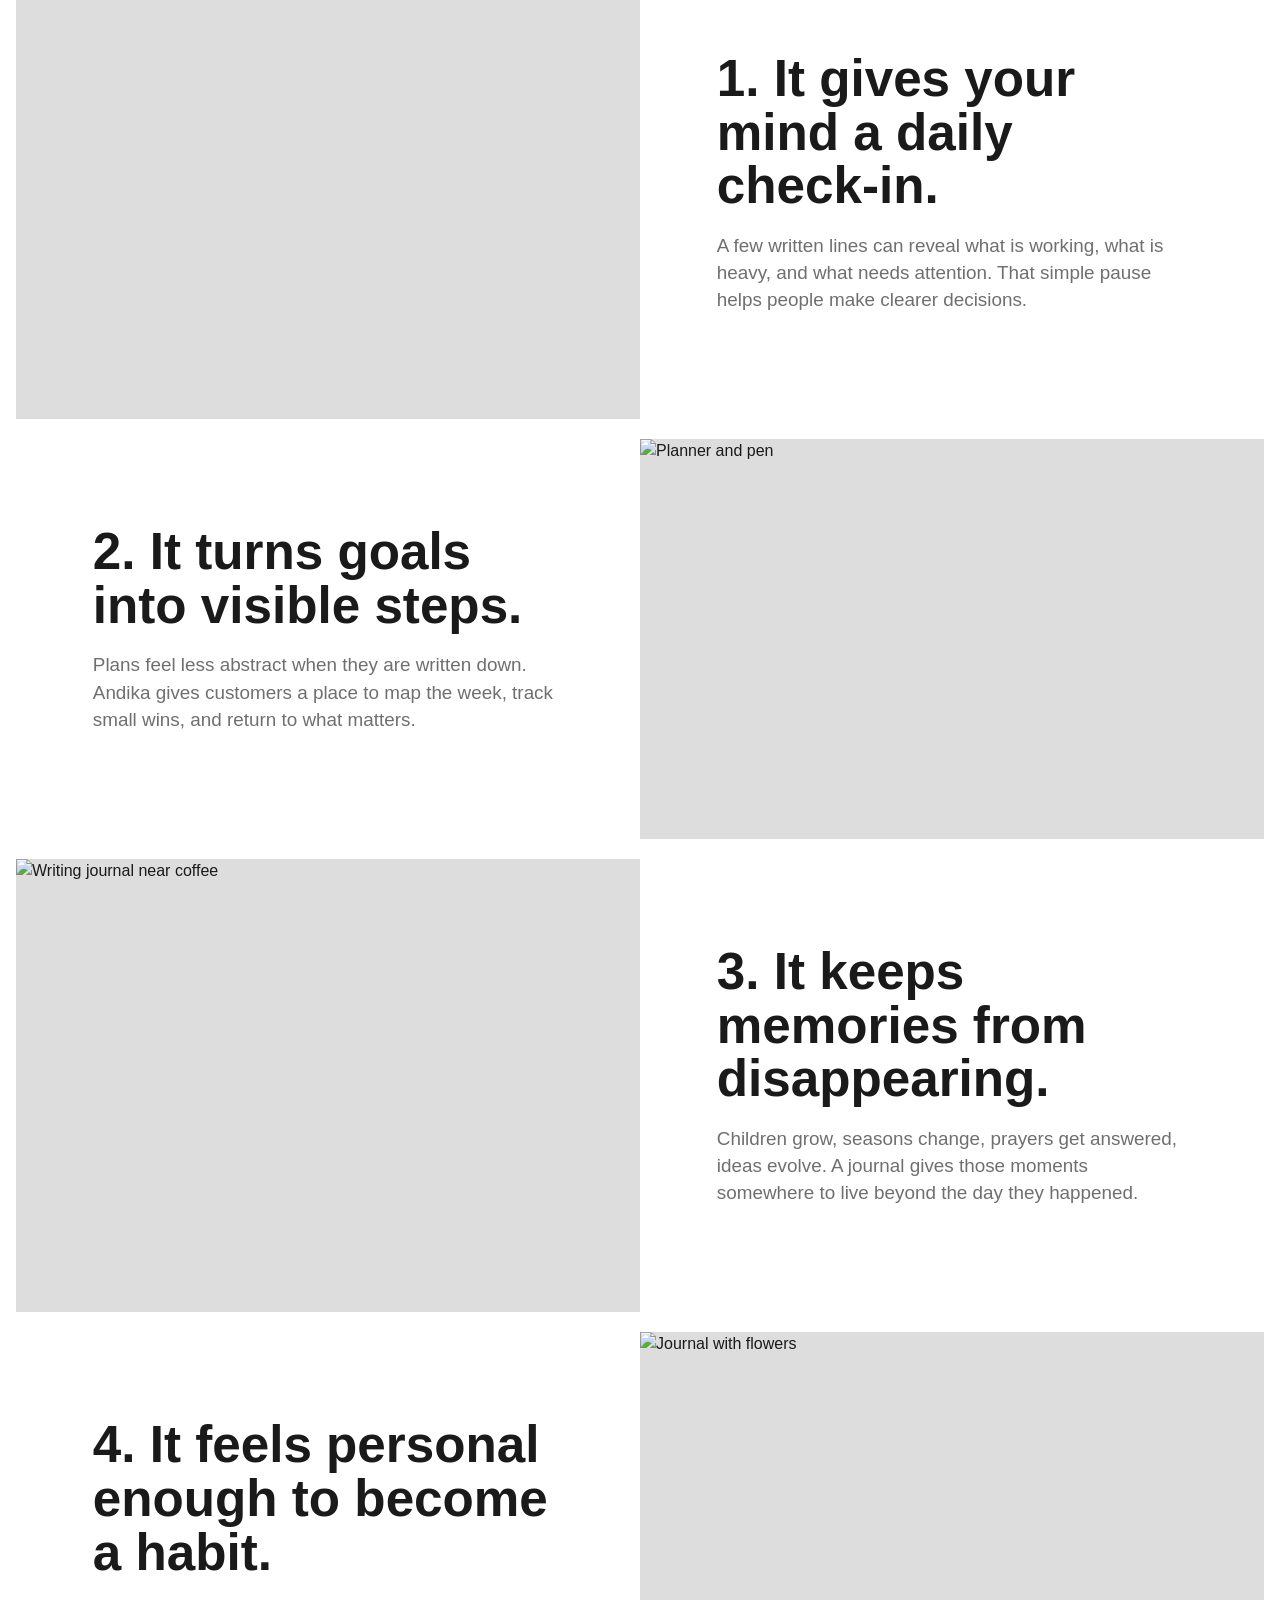
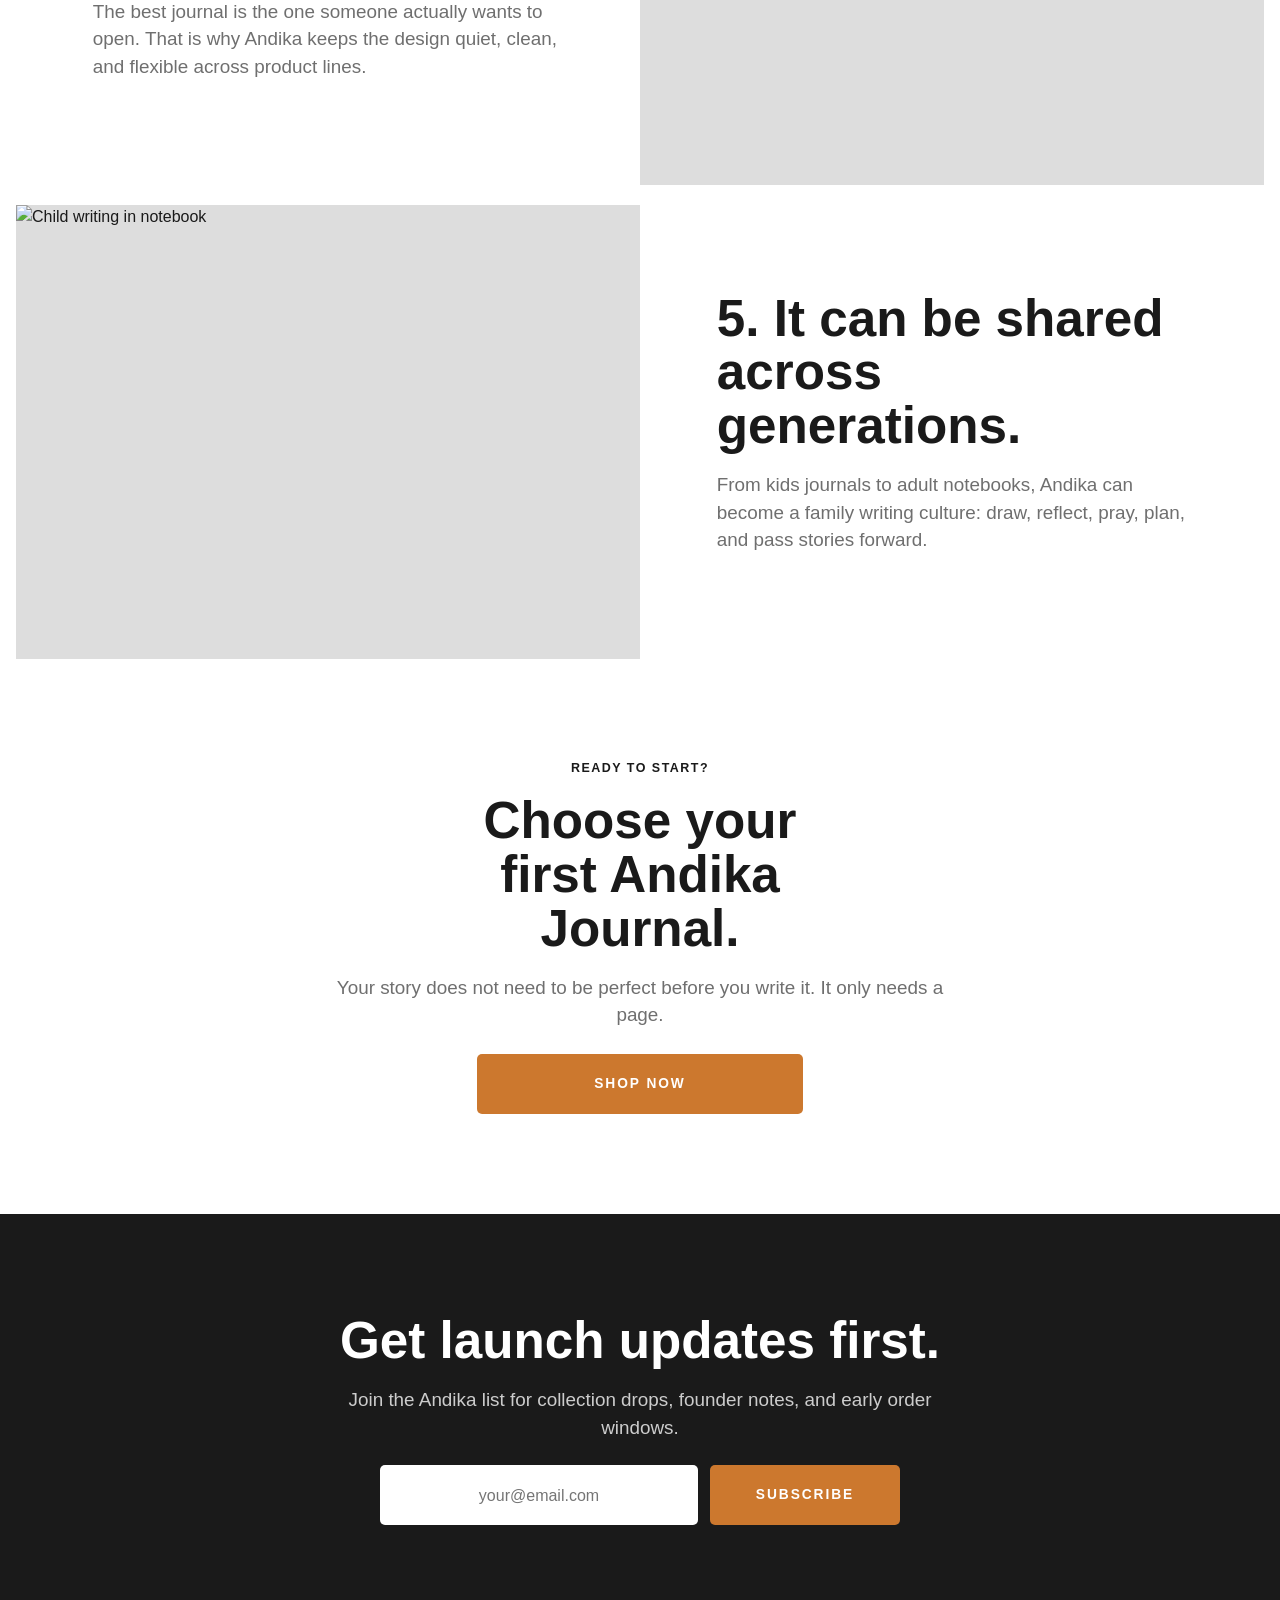
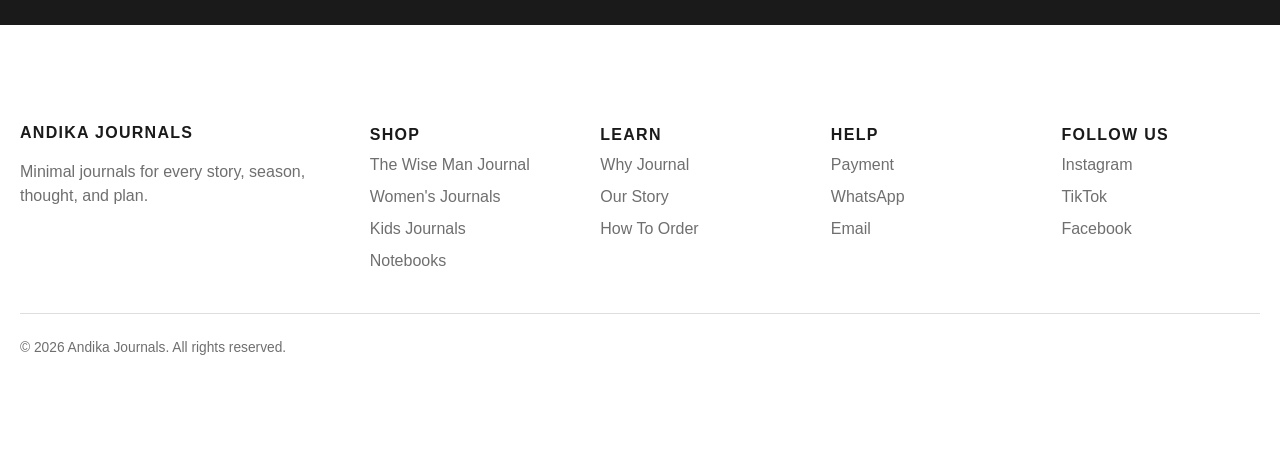
==== commit 8748ff44: "Move founder story to Wise Man product page" ====
--- a/learn.html
+++ b/learn.html
@@ -53,27 +53,6 @@
         <p class="eyebrow">Why it works</p>
         <h2>Writing turns scattered thoughts into something you can hold.</h2>
         <p class="text">Andika Journals are made for the many ways people write: structured reflection, quiet prayer, school notes, private dreams, planning, gratitude, and creative exploration.</p>
-      </div>
-    </section>
-
-    <section class="founder-story" id="founder-story">
-      <div class="founder-story-head">
-        <p class="eyebrow">A letter from the founder</p>
-        <h2>Why I Created The Wise Man Journal</h2>
-        <p class="founder-intro">A journal created from prayer, compassion, and the belief that strength and honesty have always belonged together.</p>
-      </div>
-
-      <div class="founder-letter">
-        <p>When God first placed this journal on my heart, I honestly couldn’t believe it. Out of all the things I thought I would do, creating a journal for men was not one of them. Yet the idea stayed with me. I prayed about it, cried over it, and eventually came to God with a simple prayer: “Lord, I step aside. Let this be Yours. Speak to the men who need these words.” Because this was never about me having all the answers. It was about creating something that would help men feel seen, understood, and reminded that they do not have to carry life alone.</p>
-
-        <p>Over the years, I have watched the men around me carry burdens that often go unnoticed. I’ve seen fathers quietly worrying about finances while trying to provide for their families. I’ve seen husbands carrying responsibilities they struggle to explain. I’ve seen young men questioning their purpose and wondering if they are falling behind. I’ve seen men battle loneliness, disappointment, grief, anger, temptation, and fears they rarely speak about. I’ve seen men who felt they had to stay strong for everyone around them, even when they themselves were exhausted. And perhaps what has touched my heart most is how rarely anyone stops and asks them how they are really doing. Not what they do. Not what they earn. But how they are beneath the responsibilities and expectations they carry every day.</p>
-
-        <p class="founder-belief">I believe men have hearts. I believe they feel deeply, love deeply, and carry far more than most people will ever know. And I believe men need space to think, to reflect, to pray, and to ask the questions they may have been carrying for years. They need room to talk about purpose, relationships, faith, fears, disappointments, and the kind of men they hope to become. Because strength and honesty have always belonged together.</p>
-
-        <p>That is why I created The Wise Man Journal. Not to fix men, because men are not projects. And not to add more pressure to lives that are already heavy. I created it to be a companion. A quiet place to sit with yourself and with God. A place to grow in wisdom, strengthen your faith, and become more intentional in the way you live. Through these pages, my hope is that men will understand themselves more deeply, find peace in the middle of life’s noise, and discover that growth is not about perfection. It is about becoming more honest, more grounded, and more aware of the man God is shaping them to be.</p>
-
-        <p>More than anything, my prayer is that every man who opens this journal will know that he is not alone. I pray he knows that making mistakes does not disqualify him, that needing rest does not make him weak, and that God sees him even in the battles nobody else knows about. And if these pages help a man draw closer to God, understand himself more deeply, and become the man God created him to be, then every prayer, every tear, and every moment spent creating this journal will have been worth it.</p>
-
       </div>
     </section>
 
@@ -154,7 +133,7 @@
     <div class="page-width">
       <div class="footer-grid">
         <div><h2>Andika Journals</h2><p>Minimal journals for every story, season, thought, and plan.</p></div>
-        <div><h3>Shop</h3><a href="shop.html#collection">Men's Journals</a><a href="shop.html#collection">Women's Journals</a><a href="shop.html#collection">Kids Journals</a><a href="shop.html#collection">Notebooks</a></div>
+        <div><h3>Shop</h3><a href="wise-man-journal.html">The Wise Man Journal</a><a href="shop.html#collection">Women's Journals</a><a href="shop.html#collection">Kids Journals</a><a href="shop.html#collection">Notebooks</a></div>
         <div><h3>Learn</h3><a href="learn.html">Why Journal</a><a href="index.html">Our Story</a><a href="shop.html#order">How To Order</a></div>
         <div><h3>Help</h3><a href="shop.html#order">Payment</a><a href="https://wa.me/254720633009?text=Hi%20I%20have%20a%20question%20about%20my%20order">WhatsApp</a><a href="mailto:hello@andikajournals.com">Email</a></div>
         <div><h3>Follow Us</h3><a href="#">Instagram</a><a href="#">TikTok</a><a href="#">Facebook</a></div>
--- a/styles.css
+++ b/styles.css
@@ -647,32 +647,6 @@
   font-weight: 800;
 }
 
-.founder-story {
-  width: min(100% - 2rem, 1120px);
-  margin: 0 auto clamp(4rem, 8vw, 7rem);
-  padding: clamp(3rem, 7vw, 6rem) clamp(1.25rem, 6vw, 5.5rem);
-  border-top: 5px solid var(--accent);
-  background: var(--soft);
-}
-
-.founder-story-head {
-  max-width: 760px;
-  margin: 0 auto clamp(2.5rem, 5vw, 4rem);
-  text-align: center;
-}
-
-.founder-story-head h2 {
-  max-width: 15ch;
-  margin-inline: auto;
-}
-
-.founder-intro {
-  max-width: 620px;
-  margin: 0 auto;
-  color: var(--muted);
-  font-size: clamp(1.05rem, 2vw, 1.22rem);
-}
-
 .founder-letter {
   max-width: 760px;
   margin: 0 auto;
@@ -695,6 +669,166 @@
   line-height: 1.45;
 }
 
+.product-detail {
+  width: min(100% - 2rem, 1420px);
+  margin: clamp(2rem, 5vw, 4.5rem) auto;
+  display: grid;
+  gap: clamp(2rem, 5vw, 5rem);
+  align-items: start;
+}
+
+.product-gallery {
+  display: grid;
+  gap: 0.75rem;
+}
+
+.product-main-image {
+  min-height: 480px;
+  aspect-ratio: 1 / 1.08;
+  background: var(--soft);
+}
+
+.product-thumbs {
+  display: grid;
+  grid-template-columns: repeat(2, 1fr);
+  gap: 0.75rem;
+}
+
+.product-thumbs img {
+  aspect-ratio: 1 / 0.7;
+}
+
+.product-summary {
+  padding: clamp(1rem, 3vw, 2.5rem) 0;
+}
+
+.product-summary h1 {
+  font-size: clamp(2.6rem, 5vw, 4.8rem);
+}
+
+.product-price {
+  margin-bottom: 1.4rem;
+  font-size: 1.2rem;
+  font-weight: 800;
+}
+
+.product-points {
+  margin: 1.75rem 0 0;
+  padding: 0;
+  list-style: none;
+  border-top: 1px solid var(--line);
+}
+
+.product-points li {
+  padding: 0.9rem 0 0.9rem 1.5rem;
+  border-bottom: 1px solid var(--line);
+  position: relative;
+}
+
+.product-points li::before {
+  content: "";
+  width: 7px;
+  height: 7px;
+  position: absolute;
+  top: 1.35rem;
+  left: 0.2rem;
+  border-radius: 50%;
+  background: var(--accent);
+}
+
+.order-assurance {
+  max-width: 430px;
+  margin-top: 1rem;
+  color: var(--muted);
+  font-size: 0.84rem;
+}
+
+.product-promise {
+  width: min(100% - 2rem, 1420px);
+  margin: 0 auto clamp(3rem, 7vw, 6rem);
+  display: grid;
+  border-top: 1px solid var(--line);
+  border-left: 1px solid var(--line);
+}
+
+.product-promise div {
+  min-height: 150px;
+  display: flex;
+  flex-direction: column;
+  justify-content: center;
+  gap: 0.45rem;
+  padding: 1.4rem;
+  border-right: 1px solid var(--line);
+  border-bottom: 1px solid var(--line);
+}
+
+.product-promise strong {
+  font-size: 1.05rem;
+}
+
+.product-promise span {
+  color: var(--muted);
+  font-size: 0.94rem;
+}
+
+.product-founder {
+  width: min(100% - 2rem, 1120px);
+  margin: clamp(4rem, 9vw, 8rem) auto;
+}
+
+.product-founder-intro {
+  max-width: 800px;
+  margin: 0 auto 2rem;
+  text-align: center;
+}
+
+.product-founder-intro h2 {
+  max-width: 15ch;
+  margin-inline: auto;
+}
+
+.product-founder-intro > p:last-child {
+  color: var(--muted);
+  font-size: clamp(1.15rem, 2.4vw, 1.55rem);
+  line-height: 1.55;
+}
+
+.founder-letter-disclosure {
+  border-top: 1px solid var(--ink);
+  border-bottom: 1px solid var(--ink);
+}
+
+.founder-letter-disclosure summary {
+  min-height: 72px;
+  display: flex;
+  align-items: center;
+  justify-content: space-between;
+  gap: 1rem;
+  cursor: pointer;
+  font-size: 0.86rem;
+  font-weight: 800;
+  letter-spacing: 0.1em;
+  list-style: none;
+  text-transform: uppercase;
+}
+
+.founder-letter-disclosure summary::-webkit-details-marker {
+  display: none;
+}
+
+.founder-letter-disclosure summary span {
+  font-size: 1.5rem;
+  transition: transform 180ms ease;
+}
+
+.founder-letter-disclosure[open] summary span {
+  transform: rotate(45deg);
+}
+
+.founder-letter-disclosure .founder-letter {
+  padding: clamp(1rem, 4vw, 3rem) 0 clamp(2rem, 5vw, 4rem);
+}
+
 .reason-list {
   display: grid;
   gap: 1.25rem;
@@ -777,6 +911,19 @@
 
   .field-grid {
     grid-template-columns: repeat(2, 1fr);
+  }
+
+  .product-detail {
+    grid-template-columns: 1.08fr 0.92fr;
+  }
+
+  .product-summary {
+    position: sticky;
+    top: 110px;
+  }
+
+  .product-promise {
+    grid-template-columns: repeat(4, 1fr);
   }
 
   .order-layout {
